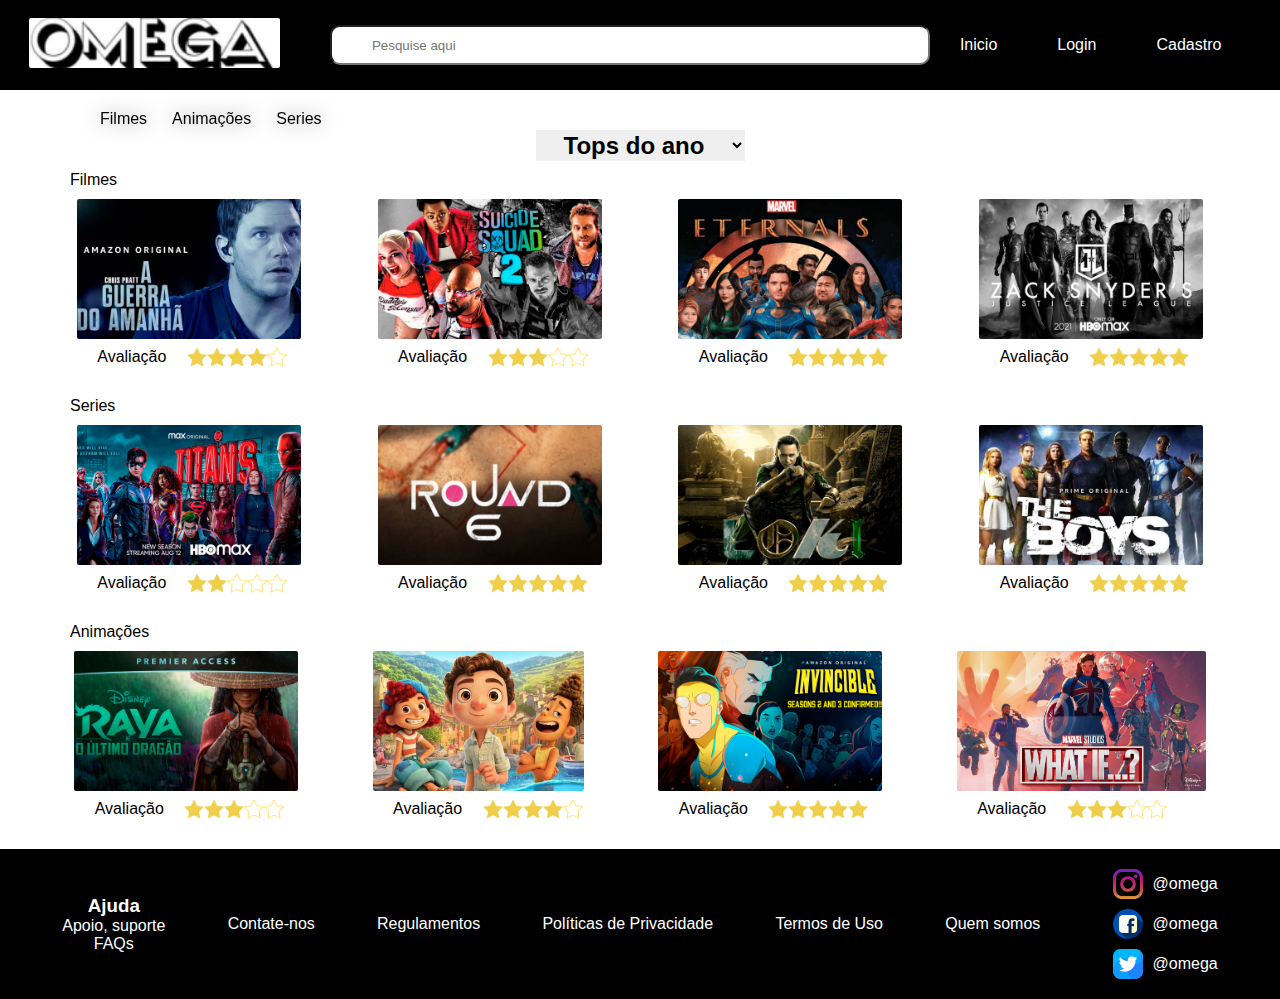
==== site/public/index.html @ 846889e3 "Esqueci minha senha/MD5/CSS e outras paginas" ====
<!DOCTYPE html>
<html lang="pt">
<head>
    <meta charset="UTF-8">
    <meta http-equiv="X-UA-Compatible" content="IE=edge">
    <meta name="viewport" content="width=device-width, initial-scale=1.0">
    <title> Projeto Omega </title>

    
    <!-- link do script -->
    <script src="./js/funcoes.js" ></script>

    <!-- links dos icons e css -->
    <link rel="stylesheet" href="./css/matrix.css">
    <link rel="stylesheet" href="./css/formulario.css">
    <link rel="preconnect" href="https://fonts.gstatic.com">
    <link href="https://fonts.googleapis.com/css2?family=Exo+2:ital,wght@0,100;0,200;0,300;0,400;0,500;0,600;0,700;0,800;0,900;1,100;1,200;1,300;1,400;1,500;1,600;1,700;1,800;1,900&display=swap" rel="stylesheet">


</head>
<body>
    
    <div class="header">
        <div class="logo">
            <img class="img_logo" src="./css/src/logo_inicial.png" alt="">
        </div>
        <div class="pesquisa">
            <input class="ipt_pesquisa" id="input_pesquisa" type="search" placeholder="Pesquise aqui">

            
        </div>
        <div class="links">
            <ul class="nav-item"><a href="./index.html"> Inicio </a></ul>
            <ul class="nav-item"><a href="#abrirLogin"> Login </a></ul>
            <ul class="nav-item"><a href="#abrirCadastro" > Cadastro </a></ul>
        </div>
    </div>


<!-- Login -->
        <div id="abrirLogin" class="modal">
            <div class="form_conteudo">
                <a href="#fecharLogin" title="Fechar" class="fechar">x</a>

                <div class="div_logo_form">
                    <img class="logo_form" src="./css/src/logo_inicial.png" alt="">
                </div>

                <div class="div_ipt_form">
                    <div>
                        <p>Email:</p>
                        <input id="email_login" class="ipt_form" type="email" placeholder="joao@provedor.com">

                        <p>Senha:</p>
                        <input id="senha_login" class="ipt_form" type="password" placeholder="senha123">
                    </div>
                </div>
                <a href="./trocar_senha.html"><p class="esqueci_senha">Esqueci minha senha </p></a>

                <button class="botao_form" onclick="entrar()">Entrar</button>
                <div class="clique_cadastrar">Não tem cadastro? <a href="#abrirCadastro"> Clique aqui </a></div>
                
            </div>
        </div>

<!-- Cadastro -->
        <div id="abrirCadastro" class="modal">
            <div class="form_conteudo div_cadastro">
                <a href="#fecharCadastro" title="Fechar" class="fechar">x</a>

                <div class="div_logo_form">
                    <img class="logo_form" src="./css/src/logo_inicial.png" alt="">
                </div>

                <div class="div_ipt_form">
                    <div class="div_cadastro_left">
                        <p>Nome:</p>
                        <input id="nome_cadastro" class="ipt_form" type="text" placeholder="Pedro">
                        
                        <p>Genero:</p>
                        <select id="genero_cadastro" class="ipt_form">
                            <option value=""> - Selecione uma opcao - </option>
                            <option value="M"> Masculino </option>
                            <option value="F"> Feminino </option>
                            <option value="N"> Neutro </option>
                        </select>
                        
                        <p>Filme preferido:</p>
                        <select id="filme_cadastro" class="ipt_form">
                            <datalist id="algo">
                                <option value="">Informe seu Filme favorito</option>
                                <option value="0">Não tenho</option>
                                <option value="1">A Guerra do Amanhã</option>
                                <option value="2">Esquadrão Suicida</option>
                                <option value="3">Eternos</option>
                                <option value="4">Liga da Justiça: SnyderCut</option>
                            </datalist>
                        </select>

                            
                    </div>

                    <div>
                        <p>Email:</p>
                        <input id="email_cadastro" class="ipt_form" type="email" placeholder="joao@provedor.com">

                        <p>Senha:</p>
                        <input id="senha_cadastro" class="ipt_form" type="password" placeholder="senha123">
                        
                        <p>Confirme sua senha:</p>
                        <input id="confirmacao_senha_cadastro" class="ipt_form" type="password" placeholder="senha123">
                    </div>
                </div>

                <button class="botao_form botao_cadastrar" onclick="cadastrar()">Cadastrar</button>
                
            </div>
        </div>

<!-- Banner -->
    <div class="banner">
        <div class="categoria">
            <ul class="banner-item"><a href="">Filmes</a></ul>

            <ul class="banner-item"><a href=""> Animações </a></ul>

            <ul class="banner-item"><a href="">Series</a></ul>
        </div>

        <div class="titulo">
            <select class="select_tops" id="">
                <option value="">Tops do ano</option>
                <option value="">Tops do mês</option>
                <option value="">Tops da semana</option>
            </select>
        </div>
        
        <div class="conteudo">

            <div class="selecao" > Filmes </div>
            <div class="primeira_linha">
                <div class="box">
                    <img class="img_sessoes" src="./css/src/conteudos/A guerra do amanha.jpg" alt="">
                    <div class="avaliacao"> 
                        <div class="text_avaliacao"> Avaliação </div>
                        <img class="img_avaliacao" src="./css/src/star_avaliacao/star1.png" alt="">
                        <img class="img_avaliacao" src="./css/src/star_avaliacao/star1.png" alt="">
                        <img class="img_avaliacao" src="./css/src/star_avaliacao/star1.png" alt="">
                        <img class="img_avaliacao" src="./css/src/star_avaliacao/star1.png" alt="">
                        <img class="img_avaliacao" src="./css/src/star_avaliacao/star0.png" alt="">
                    </div>
                </div>
                
                <div class="box">
                    <img class="img_sessoes" src="./css/src/conteudos/esquadrao suicida.jpg" alt="">
                    <div class="avaliacao"> 
                        <div class="text_avaliacao"> Avaliação </div>
                        <img class="img_avaliacao" src="./css/src/star_avaliacao/star1.png" alt="">
                        <img class="img_avaliacao" src="./css/src/star_avaliacao/star1.png" alt="">
                        <img class="img_avaliacao" src="./css/src/star_avaliacao/star1.png" alt="">
                        <img class="img_avaliacao" src="./css/src/star_avaliacao/star0.png" alt="">
                        <img class="img_avaliacao" src="./css/src/star_avaliacao/star0.png" alt="">
                    </div>
                </div>

                <div class="box">
                    <img class="img_sessoes" src="./css/src/conteudos/eternos.jpg" alt="">
                    <div class="avaliacao"> 
                        <div class="text_avaliacao"> Avaliação </div>
                        <img class="img_avaliacao" src="./css/src/star_avaliacao/star1.png" alt="">
                        <img class="img_avaliacao" src="./css/src/star_avaliacao/star1.png" alt="">
                        <img class="img_avaliacao" src="./css/src/star_avaliacao/star1.png" alt="">
                        <img class="img_avaliacao" src="./css/src/star_avaliacao/star1.png" alt="">
                        <img class="img_avaliacao" src="./css/src/star_avaliacao/star1.png" alt="">
                    </div>
                </div>

                <div class="box">
                    <img class="img_sessoes" src="./css/src/conteudos/liga da justiça.jpg" alt="">
                    <div class="avaliacao"> 
                        <div class="text_avaliacao"> Avaliação </div>
                        <img class="img_avaliacao" src="./css/src/star_avaliacao/star1.png" alt="">
                        <img class="img_avaliacao" src="./css/src/star_avaliacao/star1.png" alt="">
                        <img class="img_avaliacao" src="./css/src/star_avaliacao/star1.png" alt="">
                        <img class="img_avaliacao" src="./css/src/star_avaliacao/star1.png" alt="">
                        <img class="img_avaliacao" src="./css/src/star_avaliacao/star1.png" alt="">
                    </div>
                </div>
            </div>

            <div class="selecao" > Series </div>
            <div class="primeira_linha">
                <div class="box">
                    <img class="img_sessoes" src="./css/src/conteudos/titans.jpg" alt="">
                    <div class="avaliacao"> 
                        <div class="text_avaliacao"> Avaliação </div>
                        <img class="img_avaliacao" src="./css/src/star_avaliacao/star1.png" alt="">
                        <img class="img_avaliacao" src="./css/src/star_avaliacao/star1.png" alt="">
                        <img class="img_avaliacao" src="./css/src/star_avaliacao/star0.png" alt="">
                        <img class="img_avaliacao" src="./css/src/star_avaliacao/star0.png" alt="">
                        <img class="img_avaliacao" src="./css/src/star_avaliacao/star0.png" alt="">
                    </div>
                </div>

                <div class="box">
                    <img class="img_sessoes" src="./css/src/conteudos/round6.jpg" alt="">
                    <div class="avaliacao"> 
                        <div class="text_avaliacao"> Avaliação </div>
                        <img class="img_avaliacao" src="./css/src/star_avaliacao/star1.png" alt="">
                        <img class="img_avaliacao" src="./css/src/star_avaliacao/star1.png" alt="">
                        <img class="img_avaliacao" src="./css/src/star_avaliacao/star1.png" alt="">
                        <img class="img_avaliacao" src="./css/src/star_avaliacao/star1.png" alt="">
                        <img class="img_avaliacao" src="./css/src/star_avaliacao/star1.png" alt="">
                    </div>
                </div>

                <div class="box">
                    <img class="img_sessoes" src="./css/src/conteudos/loki.jpg" alt="">
                    <div class="avaliacao"> 
                        <div class="text_avaliacao"> Avaliação </div>
                        <img class="img_avaliacao" src="./css/src/star_avaliacao/star1.png" alt="">
                        <img class="img_avaliacao" src="./css/src/star_avaliacao/star1.png" alt="">
                        <img class="img_avaliacao" src="./css/src/star_avaliacao/star1.png" alt="">
                        <img class="img_avaliacao" src="./css/src/star_avaliacao/star1.png" alt="">
                        <img class="img_avaliacao" src="./css/src/star_avaliacao/star1.png" alt="">
                    </div>
                </div>

                <div class="box">
                    <img class="img_sessoes" src="./css/src/conteudos/the boys.jpg" alt="">
                    <div class="avaliacao"> 
                        <div class="text_avaliacao"> Avaliação </div>
                        <img class="img_avaliacao" src="./css/src/star_avaliacao/star1.png" alt="">
                        <img class="img_avaliacao" src="./css/src/star_avaliacao/star1.png" alt="">
                        <img class="img_avaliacao" src="./css/src/star_avaliacao/star1.png" alt="">
                        <img class="img_avaliacao" src="./css/src/star_avaliacao/star1.png" alt="">
                        <img class="img_avaliacao" src="./css/src/star_avaliacao/star1.png" alt="">
                    </div>
                </div>
            </div>

            <div class="selecao" > Animações </div>
            <div class="primeira_linha">
                <div class="box">
                    <img class="img_sessoes" src="./css/src/conteudos/raya.jpg"alt="">
                    <div class="avaliacao"> 
                        <div class="text_avaliacao"> Avaliação </div>
                        <img class="img_avaliacao" src="./css/src/star_avaliacao/star1.png" alt="">
                        <img class="img_avaliacao" src="./css/src/star_avaliacao/star1.png" alt="">
                        <img class="img_avaliacao" src="./css/src/star_avaliacao/star1.png" alt="">
                        <img class="img_avaliacao" src="./css/src/star_avaliacao/star0.png" alt="">
                        <img class="img_avaliacao" src="./css/src/star_avaliacao/star0.png" alt="">
                    </div>
                </div>

                <div class="box">
                    <img class="img_sessoes" src="./css/src/conteudos/luca.jpg" alt="">
                    <div class="avaliacao"> 
                        <div class="text_avaliacao"> Avaliação </div>
                        <img class="img_avaliacao" src="./css/src/star_avaliacao/star1.png" alt="">
                        <img class="img_avaliacao" src="./css/src/star_avaliacao/star1.png" alt="">
                        <img class="img_avaliacao" src="./css/src/star_avaliacao/star1.png" alt="">
                        <img class="img_avaliacao" src="./css/src/star_avaliacao/star1.png" alt="">
                        <img class="img_avaliacao" src="./css/src/star_avaliacao/star0.png" alt="">
                    </div>
                </div>

                <div class="box">
                    <img class="img_sessoes" src="./css/src/conteudos/invencivel.jpg" alt="">
                    <div class="avaliacao"> 
                        <div class="text_avaliacao"> Avaliação </div>
                        <img class="img_avaliacao" src="./css/src/star_avaliacao/star1.png" alt="">
                        <img class="img_avaliacao" src="./css/src/star_avaliacao/star1.png" alt="">
                        <img class="img_avaliacao" src="./css/src/star_avaliacao/star1.png" alt="">
                        <img class="img_avaliacao" src="./css/src/star_avaliacao/star1.png" alt="">
                        <img class="img_avaliacao" src="./css/src/star_avaliacao/star1.png" alt="">
                    </div>
                </div>

                <div class="box">
                    <img class="img_sessoes" src="./css/src/conteudos/what if.jpg" alt="">
                    <div class="avaliacao"> 
                        <div class="text_avaliacao"> Avaliação </div>
                        <img class="img_avaliacao" src="./css/src/star_avaliacao/star1.png" alt="">
                        <img class="img_avaliacao" src="./css/src/star_avaliacao/star1.png" alt="">
                        <img class="img_avaliacao" src="./css/src/star_avaliacao/star1.png" alt="">
                        <img class="img_avaliacao" src="./css/src/star_avaliacao/star0.png" alt="">
                        <img class="img_avaliacao" src="./css/src/star_avaliacao/star0.png" alt="">
                    </div>
                </div>
            </div>

        </div>
        
    </div>

    <div class="footer">
        <div class="container">
            <div class="div_ajuda">
                <h3>Ajuda</h3>
                <ul><a class="footer-item" href="">Apoio, suporte</a></ul>
                <ul><a class="footer_item" href="">FAQs</a></ul>
            </div>
            
            <a href="">Contate-nos</a>
            <a href="">Regulamentos</a>
            <a href="">Políticas de Privacidade</a>
            <a href="">Termos de Uso</a>
            <a href="">Quem somos</a>

            <div class="redes">
                <a href=""><img src="./css/src/logo_instagram.png" alt="">
                    <span>@omega</span>
                </a>
                <a href=""><img src="./css/src/logo_facebook.png" alt="">
                    <span>@omega</span>
                </a>
                <a href=""><img src="./css/src/logo_twitter.png" alt="">
                    <span>@omega</span>
                </a>
            </div>

        </div>
            
            
    </div>
    

</body>
</html>
<script>
function cadastrar() {
    // aguardar();

    var nomeVar = nome_cadastro.value;
    var generoVar = genero_cadastro.value;
    var filmeVar = filme_cadastro.value;

    var emailVar = email_cadastro.value;
    var senhaVar = senha_cadastro.value;
    var confirmacaoSenhaVar = confirmacao_senha_cadastro.value;

    if (nomeVar == "" || emailVar == "" || senhaVar == "" || confirmacaoSenhaVar == "") {

        window.alert("Preencha todos os campos para prosseguir!");
        if (nomeVar == "") {
            console.log('nome está em branco')
        }
        if (emailVar == "") {
            console.log('email está em branco')
        }
        if (senhaVar == "") {
            console.log('senha está em branco')
        }
        if (confirmacaoSenhaVar == "") {
            console.log('confirmacaoSenha está em branco')
        }
        return false;
    }

    if (emailVar.indexOf("@") == -1 || emailVar.indexOf(".com") == -1) {
        window.alert("Ops, e-mail inválido! Verifique e tente novamente.");
        return false;
    }

    if (senhaVar != confirmacaoSenhaVar) {
        window.alert("As senhas inseridas devem ser iguais para prosseguir!");
        return false;
    }

    fetch("/usuarios/cadastrar", {
        method: "POST",
        headers: {
            "Content-Type": "application/json"
        },
        body: JSON.stringify({
            nomeServer: nomeVar,
            emailServer: emailVar,
            senhaServer: senhaVar,
            generoServer: generoVar,
            filmeServer: filmeVar
        })
    }).then(function (resposta) {

        console.log("resposta: ", resposta);

        if (resposta.ok) {
            window.alert("Cadastro realizado com sucesso!");
            window.location = "#abrirLogin";
            limparFormulario();
        } else {
            throw ("Houve um erro ao tentar realizar o cadastro!");
        }
    }).catch(function (resposta) {
        console.log(`#ERRO: ${resposta}`);
    });

    return false;
}

function entrar() {
    // aguardar();

    var emailVar = email_login.value;
    var senhaVar = senha_login.value;

    console.log("FORM LOGIN: ", emailVar);
    console.log("FORM SENHA: ", senhaVar);

    // TODO: VERIFICAR AS VALIDAÇÕES QUE ELES ESTÃO APRENDENDO EM ALGORITMOS 
    if (emailVar == "" || senhaVar == "") {
        window.alert("Preencha todos os campos para prosseguir!");
        return false;
    }

    if (emailVar.indexOf("@") == -1 || emailVar.indexOf(".com") == -1) {
        window.alert("Ops, e-mail inválido! Verifique e tente novamente.");
        return false;
    }

    fetch("/usuarios/autenticar", {
        method: "POST",
        headers: {
            "Content-Type": "application/json"
        },
        body: JSON.stringify({
            emailServer: emailVar,
            senhaServer: senhaVar
        })
    }).then(function (resposta) {
        console.log("ESTOU NO THEN DO entrar()!")

        if (resposta.ok) {
            console.log(resposta);

            resposta.json().then(json => {
                console.log(json);
                console.log(JSON.stringify(json));

                sessionStorage.EMAIL_USUARIO = json.email;
                sessionStorage.NOME_USUARIO = json.nome;
                sessionStorage.ID_USUARIO = json.id;

                window.location = "./dashboard/cards.html";
                    

            });

        } else {

            console.log("Houve um erro ao tentar realizar o login!");

            resposta.text().then(texto => {
                console.error(texto);
            });
        }

    }).catch(function (erro) {
        console.log(erro);
    })

    return false;
}

function limparFormulario() {
    nome_cadastro.value = '';
    genero_cadastro.value = '';
    filme_cadastro.value = '';

    email_cadastro.value = ''; 
    senha_cadastro.value = '';
    confirmacao_senha_cadastro.value = '';
};



</script>
---- site/public/css/matrix.css ----
/* configurando o navegador */
*, body, html {
    padding: 0;
    margin: 0;
    font-family: 'Franklin Gothic Medium', 'Arial Narrow', Arial, sans-serif;
}

a {
    text-decoration: none;
}

a:visited {
    color: black;
}

/* quando o ponteiro do mouse passa no link */
a:hover {
    color: black;
}

/* quando o link for selecionado */
a:active {
    color: black;
}

.header a {
    color: #ffffff;
}

.header a:visited {
     color: #ffffff;
 }

 /* quando o ponteiro do mouse passa no link */
.header a:hover {
     color: #ffffff;
 }

 /* quando o link for selecionado */
 .header a:active {
     color: #ffffff;
}

.footer a:visited {
    color: #ffffff;
}

/* quando o ponteiro do mouse passa no link */
.footer a:hover {
    color: #ffffff;
}

/* quando o link for selecionado */
.footer a:active {
    color: #ffffff;
}

/* configurando o navegador */

/* Aqui começa o header */
.header {
    background-color: black;
    
    height: 90px;
    width: 100%;
    display: flex;
    justify-content: center;
    align-items: center;
    color: white;
    margin-bottom: 20px;
}


.img_logo {
    height: 50px;
    margin-right: 50px;
    border-radius: 2px;

}

.ipt_pesquisa {
    width: 600px;
    height: 40px;

    padding-left: 40px;
    border-radius: 10px;

}

.links {
    display: flex;
    
}

.nav-item {
    margin: 0 30px;
}

/* Aqui termina o header */



/* Aqui começa o Banner */
.banner {
    justify-content: center;
    height: 80%;
    width: 100%;

}

.banner a {
    color: #000000;
}

.categoria {
    height: 20px;
    width: 80%;
    display: flex;
    margin-top: 20px;
    margin-left: 100px;
    text-align: center;
    filter: drop-shadow(0px 0.5px 9px rgba(0, 0, 0, 0.5));
}


.banner-item {
    margin-right: 25px;
}

.titulo {
    justify-content: center;
    margin: auto;
    display: flex;    
}

.select_tops {
    font-size: 24px;
    font-weight: bold;
    padding: 1px;
    margin: auto;
    border: 0;
    text-align: center;    
    color: #000000;
}

.conteudo {
    align-items: center;
    margin-top: 10px;
    justify-content: center;
    justify-content: space-evenly;
    overflow: hidden;    
}

.conteudo .img_sessoes {
    display: flex;
    margin-bottom: 8px;
    max-width: 100%;
    cursor: pointer;
    -moz-transition: all 0.5s;
    -webkit-transition: all 0.5s;
    transition: all 0.5s;
    border-radius: 2px;
    height: 140px;
    object-fit: contain;
}

.img_sessoes:hover {
    -moz-transform: scale(1.1);
    -webkit-transform: scale(1.1);
    transform: scale(1.1);
}

.primeira_linha {
    display: flex;
    justify-content: space-evenly;
}

.box {
    text-align: center;
    justify-content: center;
    align-items: center;
    margin-bottom: 30px;
}

.selecao {
    margin-left: 70px;
    margin-bottom: 10px;
}

.avaliacao {
    width: 210px;
    display: flex;
    justify-content: center;
    align-items: center;
    text-align: center;
    
}
.text_avaliacao {
    margin: auto;
    width: 70px;

}

.img_avaliacao {
    height: 20px;
    cursor: pointer;
}
/* Aqui termina o banner */

.footer {
    background-color: black;
    height: 150px;
    color: white;
}

.container {
    height: 100%;
    display: flex;
    align-items: center;
    justify-content: space-evenly;

}

.div_ajuda {
    display: flex;
    flex-direction: column;
    align-items: center;
    justify-content: center;
}

.redes {
    display: flex;
    flex-direction: column;
    text-align: center;
    justify-content: center;
}

.redes a {
    display: flex;
    align-items: center;

}

.redes img {
    height: 30px;
    margin: 5px 10px ;
}
---- site/public/css/formulario.css ----
/* Formulario Login e Cadastro */
.modal {
    position: fixed;
    top: 0;
    right: 0;
    bottom: 0;
    left: 0;
    font-family: Arial, Helvetica, sans-serif;
    background: rgba(0,0,0,0.8);
    z-index: 99999;
    opacity:0;
    -webkit-transition: opacity 400ms ease-in;
    -moz-transition: opacity 400ms ease-in;
    transition: opacity 400ms ease-in;
    pointer-events: none;
    display: flex;
    justify-content: center;
    align-items: center;
  }

.modal:target {
    opacity: 1;
    pointer-events: auto;
}

.fechar {
  position: absolute;
  width: 30px;
  right: -5px;
  top: -10px;
  text-align: center;
  line-height: 30px;
  margin-top: 5px;
  background: #ff4545;
  border-radius: 5px;
  font-size: 16px;
  color: #8d0000;
}

.form_conteudo {
    position: relative;
    background-color: white;
    display: flex;
    height: 450px;
    width: 350px;
    align-items: center;
    flex-wrap: wrap;
    border-radius: 5px;
    font-size: 18px;
    font-family: 'Franklin Gothic Medium', 'Arial Narrow', Arial, sans-serif;
    flex-direction: column;
}


.form_conteudo .div_logo_form {
    height: 40px;
    width: 100%;
    margin: 60px auto 60px auto;
    display: flex;
    justify-content: center;
    
}

.form_conteudo .div_ipt_form {
    margin: 0 auto 0px auto;
    display: flex;
    justify-content: center;
}

.form_conteudo .div_ipt_form p {
    margin: 5px auto 0 auto;
    
}
.esqueci_senha {
    border: 0;
    background-color: transparent;
    text-align: center;
    font-size: 14px;
    font: lighter;
    width: 100%;
    cursor: pointer;
    margin-bottom: 30px;
    color: black;
}

.ipt_form {
    height: 28px;
    width: 180px;
    margin: 5px 0;
    padding-left: 12px;
    border-radius: 8px;
}

.botao_form {
    margin: 0 auto;
    height: 30px;
    width: 100px;
    background-color: black;
    color: white;
    border-radius: 8px;
    border: 2px red solid;
    cursor: pointer;
    font-size: 20px;
    
}

.botao_cadastrar {
    width: 120px;
    margin-top: 20px;
}

.clique_cadastrar {
    margin: 10px auto;
    color: black;
}

.div_cadastro {
    height: 490px;
    width: 500px;
    display: flex;
}

.div_cadastro_left {
    margin-right: 50px;
}

/* Formulario Login e Cadastro */
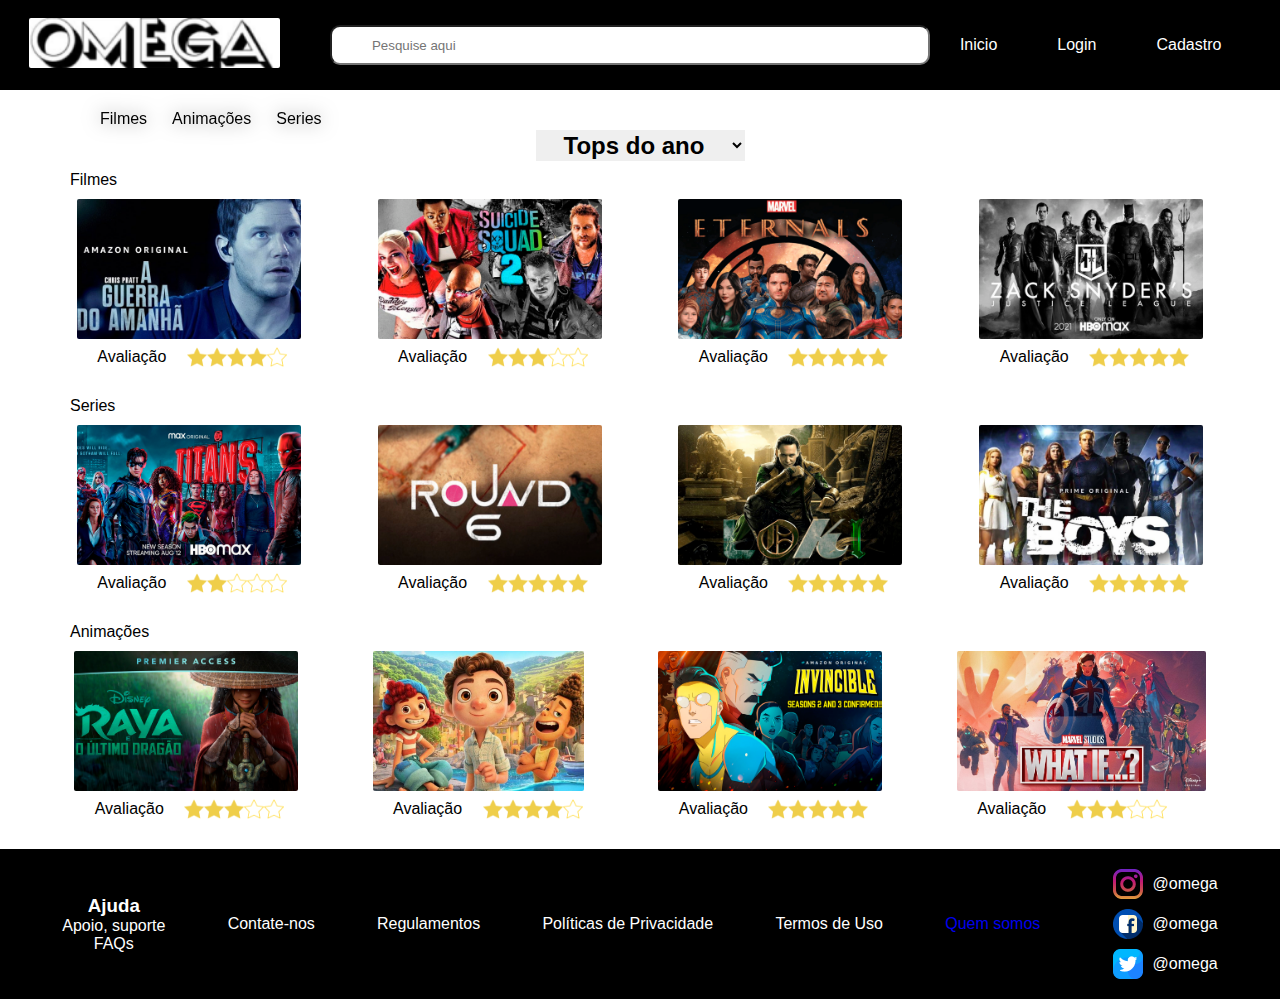
==== commit 6408d702: "Arquivos" ====
--- a/site/public/index.html
+++ b/site/public/index.html
@@ -5,9 +5,9 @@
     <meta http-equiv="X-UA-Compatible" content="IE=edge">
     <meta name="viewport" content="width=device-width, initial-scale=1.0">
     <title> Projeto Omega </title>
-
     
     <!-- link do script -->
+    <script src="./js/avaliacao.js" ></script>
     <script src="./js/funcoes.js" ></script>
 
     <!-- links dos icons e css -->
@@ -19,23 +19,22 @@
 
 </head>
 <body>
-    
+<!-- Header -->
     <div class="header">
         <div class="logo">
-            <img class="img_logo" src="./css/src/logo_inicial.png" alt="">
-        </div>
+            <a href="./index.html"><img class="img_logo" src="./css/src/logo_inicial.png" alt=""></a>
+        </div>
+
         <div class="pesquisa">
-            <input class="ipt_pesquisa" id="input_pesquisa" type="search" placeholder="Pesquise aqui">
-
-            
-        </div>
+            <input class="ipt_pesquisa" id="input_pesquisa" oninput="pesquisar()" type="search" placeholder="Pesquise aqui">
+        </div>
+
         <div class="links">
             <ul class="nav-item"><a href="./index.html"> Inicio </a></ul>
             <ul class="nav-item"><a href="#abrirLogin"> Login </a></ul>
             <ul class="nav-item"><a href="#abrirCadastro" > Cadastro </a></ul>
         </div>
     </div>
-
 
 <!-- Login -->
         <div id="abrirLogin" class="modal">
@@ -94,6 +93,20 @@
                                 <option value="2">Esquadrão Suicida</option>
                                 <option value="3">Eternos</option>
                                 <option value="4">Liga da Justiça: SnyderCut</option>
+                                <option value="5">Alerta Vermelho</option>
+                                <option value="6">Deadpool 2</option>
+                                <option value="7">Shazam</option>
+                                <option value="8">Nobody</option>
+                                <option value="9">Lucca</option>
+                                <option value="10">Mulher Maravilha</option>
+                                <option value="11">Madagascar</option>
+                                <option value="12">Hulk</option>
+                                <option value="13">Vingadores</option>
+                                <option value="14">Esquadrão 6</option>
+                                <option value="15">Space Jam</option>
+                                <option value="16">Viuva Negra</option>
+                                <option value="17">Shang Chi: A Lenda dos Dez Anéis</option>
+                                <option value="18">Raya</option>
                             </datalist>
                         </select>
 
@@ -141,7 +154,7 @@
             <div class="primeira_linha">
                 <div class="box">
                     <img class="img_sessoes" src="./css/src/conteudos/A guerra do amanha.jpg" alt="">
-                    <div class="avaliacao"> 
+                    <div class="avaliacao">
                         <div class="text_avaliacao"> Avaliação </div>
                         <img class="img_avaliacao" src="./css/src/star_avaliacao/star1.png" alt="">
                         <img class="img_avaliacao" src="./css/src/star_avaliacao/star1.png" alt="">
@@ -152,7 +165,7 @@
                 </div>
                 
                 <div class="box">
-                    <img class="img_sessoes" src="./css/src/conteudos/esquadrao suicida.jpg" alt="">
+                    <img id="" class="img_sessoes" src="./css/src/conteudos/esquadrao suicida.jpg" alt="">
                     <div class="avaliacao"> 
                         <div class="text_avaliacao"> Avaliação </div>
                         <img class="img_avaliacao" src="./css/src/star_avaliacao/star1.png" alt="">
@@ -294,6 +307,7 @@
         
     </div>
 
+<!-- Footer -->
     <div class="footer">
         <div class="container">
             <div class="div_ajuda">
@@ -306,7 +320,7 @@
             <a href="">Regulamentos</a>
             <a href="">Políticas de Privacidade</a>
             <a href="">Termos de Uso</a>
-            <a href="">Quem somos</a>
+            <a href="./quem_somos.html">Quem somos</a>
 
             <div class="redes">
                 <a href=""><img src="./css/src/logo_instagram.png" alt="">
@@ -329,16 +343,71 @@
 </body>
 </html>
 <script>
-function cadastrar() {
-    // aguardar();
-
-    var nomeVar = nome_cadastro.value;
-    var generoVar = genero_cadastro.value;
+function visualizar() {
+    var senhaVar = senha_login.value;
+
+    console.log("FORM LOGIN: ", emailVar);
+    console.log("FORM SENHA: ", senhaVar);
+
+    // TODO: VERIFICAR AS VALIDAÇÕES QUE ELES ESTÃO APRENDENDO EM ALGORITMOS 
+    if (emailVar == "" || senhaVar == "") {
+        window.alert("Preencha todos os campos para prosseguir!");
+        return false;
+    }
+
+    if (emailVar.indexOf("@") == -1 || emailVar.indexOf(".com") == -1) {
+        window.alert("Ops, e-mail inválido! Verifique e tente novamente.");
+        return false;
+    }
+
+    fetch("/usuarios/autenticar", {
+        method: "POST",
+        headers: {
+            "Content-Type": "application/json"
+        },
+        body: JSON.stringify({
+            emailServer: emailVar,
+            senhaServer: senhaVar
+        })
+    }).then(function (resposta) {
+        console.log("ESTOU NO THEN DO entrar()!")
+
+        if (resposta.ok) {
+            console.log(resposta);
+
+            resposta.json().then(json => {
+                console.log(json);
+                console.log(JSON.stringify(json));
+
+                sessionStorage.EMAIL_USUARIO = json.email;
+                sessionStorage.NOME_USUARIO = json.nome;
+                sessionStorage.ID_USUARIO = json.id;
+
+                window.location = "./dashboard/cards.html";
+                    
+
+            });
+
+        } else {
+
+            console.log("Houve um erro ao tentar realizar o login!");
+
+            resposta.text().then(texto => {
+                console.error(texto);
+            });
+        }
+
+    }).catch(function (erro) {
+        console.log(erro);
+    })
+
+    return false;
+}
+
+function avaliar() {
+
     var filmeVar = filme_cadastro.value;
-
-    var emailVar = email_cadastro.value;
-    var senhaVar = senha_cadastro.value;
-    var confirmacaoSenhaVar = confirmacao_senha_cadastro.value;
+    var idusuarioVar = idUsuario
 
     if (nomeVar == "" || emailVar == "" || senhaVar == "" || confirmacaoSenhaVar == "") {
 
@@ -396,6 +465,75 @@
     });
 
     return false;
+
+}
+function cadastrar() {
+    // aguardar();
+
+    var nomeVar = nome_cadastro.value;
+    var generoVar = genero_cadastro.value;
+    var filmeVar = filme_cadastro.value;
+
+    var emailVar = email_cadastro.value;
+    var senhaVar = senha_cadastro.value;
+    var confirmacaoSenhaVar = confirmacao_senha_cadastro.value;
+
+    if (nomeVar == "" || emailVar == "" || senhaVar == "" || confirmacaoSenhaVar == "") {
+
+        window.alert("Preencha todos os campos para prosseguir!");
+        if (nomeVar == "") {
+            console.log('nome está em branco')
+        }
+        if (emailVar == "") {
+            console.log('email está em branco')
+        }
+        if (senhaVar == "") {
+            console.log('senha está em branco')
+        }
+        if (confirmacaoSenhaVar == "") {
+            console.log('confirmacaoSenha está em branco')
+        }
+        return false;
+    }
+
+    if (emailVar.indexOf("@") == -1 || emailVar.indexOf(".com") == -1) {
+        window.alert("Ops, e-mail inválido! Verifique e tente novamente.");
+        return false;
+    }
+
+    if (senhaVar != confirmacaoSenhaVar) {
+        window.alert("As senhas inseridas devem ser iguais para prosseguir!");
+        return false;
+    }
+
+    fetch("/usuarios/cadastrar", {
+        method: "POST",
+        headers: {
+            "Content-Type": "application/json"
+        },
+        body: JSON.stringify({
+            nomeServer: nomeVar,
+            emailServer: emailVar,
+            senhaServer: senhaVar,
+            generoServer: generoVar,
+            filmeServer: filmeVar
+        })
+    }).then(function (resposta) {
+
+        console.log("resposta: ", resposta);
+
+        if (resposta.ok) {
+            window.alert("Cadastro realizado com sucesso!");
+            window.location = "#abrirLogin";
+            limparFormulario();
+        } else {
+            throw ("Houve um erro ao tentar realizar o cadastro!");
+        }
+    }).catch(function (resposta) {
+        console.log(`#ERRO: ${resposta}`);
+    });
+
+    return false;
 }
 
 function entrar() {
@@ -471,7 +609,4 @@
     senha_cadastro.value = '';
     confirmacao_senha_cadastro.value = '';
 };
-
-
-
 </script>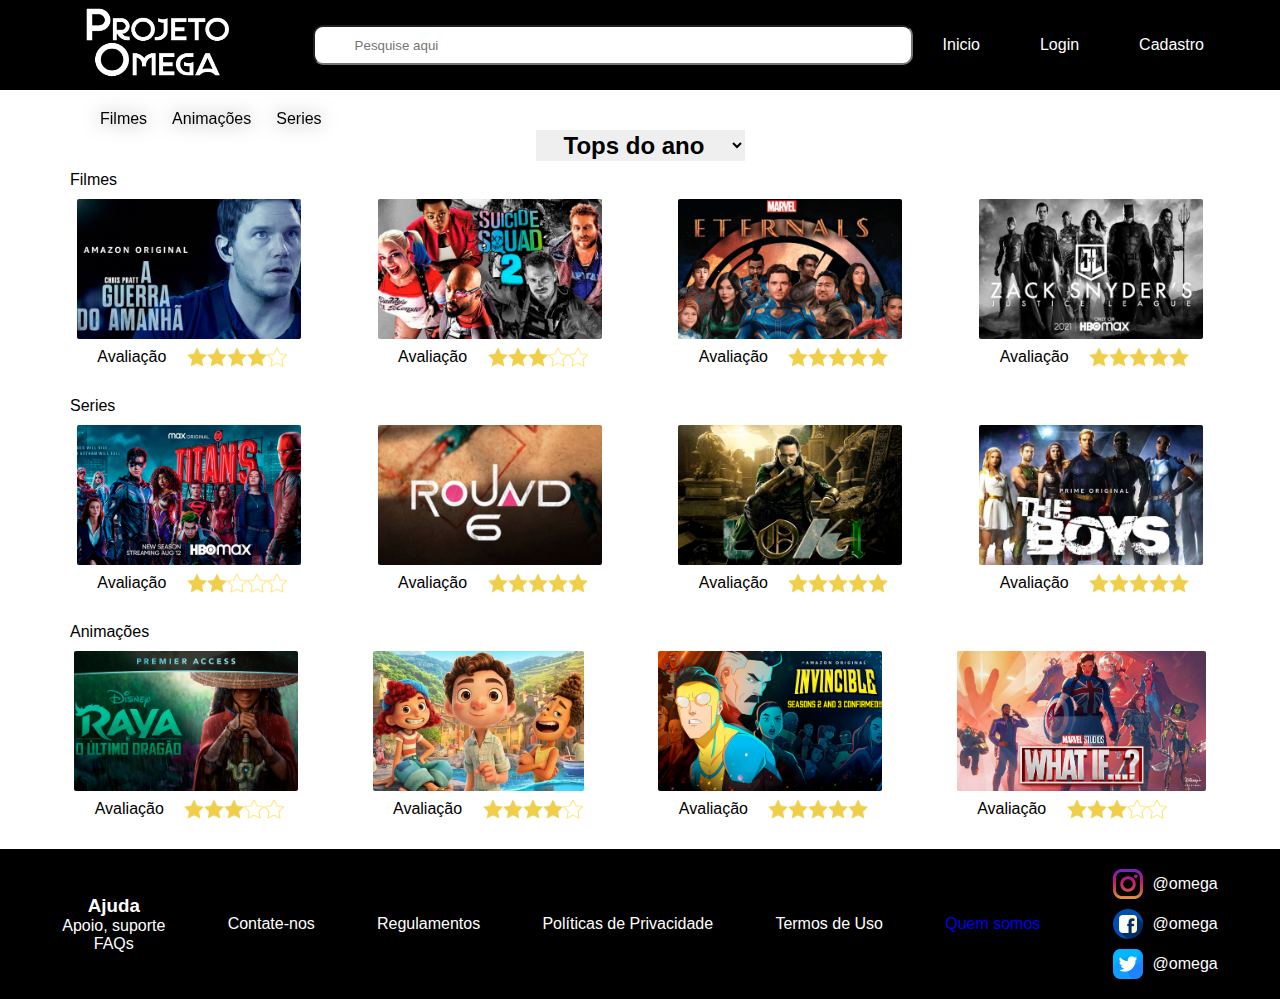
==== commit 18df75e9: "Conclusão 90%" ====
--- a/site/public/index.html
+++ b/site/public/index.html
@@ -22,7 +22,7 @@
 <!-- Header -->
     <div class="header">
         <div class="logo">
-            <a href="./index.html"><img class="img_logo" src="./css/src/logo_inicial.png" alt=""></a>
+            <a href="./index.html"><img class="img_logo" src="./css/src/Logo_secundaria.png" alt=""></a>
         </div>
 
         <div class="pesquisa">
@@ -85,8 +85,7 @@
                         </select>
                         
                         <p>Filme preferido:</p>
-                        <select id="filme_cadastro" class="ipt_form">
-                            <datalist id="algo">
+                            <select class="ipt_form" id="filme_cadastro">
                                 <option value="">Informe seu Filme favorito</option>
                                 <option value="0">Não tenho</option>
                                 <option value="1">A Guerra do Amanhã</option>
@@ -107,10 +106,7 @@
                                 <option value="16">Viuva Negra</option>
                                 <option value="17">Shang Chi: A Lenda dos Dez Anéis</option>
                                 <option value="18">Raya</option>
-                            </datalist>
-                        </select>
-
-                            
+                            </select>
                     </div>
 
                     <div>
@@ -142,9 +138,9 @@
 
         <div class="titulo">
             <select class="select_tops" id="">
-                <option value="">Tops do ano</option>
-                <option value="">Tops do mês</option>
-                <option value="">Tops da semana</option>
+                <option value="ano">Tops do ano</option>
+                <option value="mes">Tops do mês</option>
+                <option value="semana">Tops da semana</option>
             </select>
         </div>
         
@@ -255,7 +251,7 @@
             <div class="selecao" > Animações </div>
             <div class="primeira_linha">
                 <div class="box">
-                    <img class="img_sessoes" src="./css/src/conteudos/raya.jpg"alt="">
+                    <img id class="img_sessoes" src="./css/src/conteudos/raya.jpg"alt="">
                     <div class="avaliacao"> 
                         <div class="text_avaliacao"> Avaliação </div>
                         <img class="img_avaliacao" src="./css/src/star_avaliacao/star1.png" alt="">
@@ -343,71 +339,16 @@
 </body>
 </html>
 <script>
-function visualizar() {
-    var senhaVar = senha_login.value;
-
-    console.log("FORM LOGIN: ", emailVar);
-    console.log("FORM SENHA: ", senhaVar);
-
-    // TODO: VERIFICAR AS VALIDAÇÕES QUE ELES ESTÃO APRENDENDO EM ALGORITMOS 
-    if (emailVar == "" || senhaVar == "") {
-        window.alert("Preencha todos os campos para prosseguir!");
-        return false;
-    }
-
-    if (emailVar.indexOf("@") == -1 || emailVar.indexOf(".com") == -1) {
-        window.alert("Ops, e-mail inválido! Verifique e tente novamente.");
-        return false;
-    }
-
-    fetch("/usuarios/autenticar", {
-        method: "POST",
-        headers: {
-            "Content-Type": "application/json"
-        },
-        body: JSON.stringify({
-            emailServer: emailVar,
-            senhaServer: senhaVar
-        })
-    }).then(function (resposta) {
-        console.log("ESTOU NO THEN DO entrar()!")
-
-        if (resposta.ok) {
-            console.log(resposta);
-
-            resposta.json().then(json => {
-                console.log(json);
-                console.log(JSON.stringify(json));
-
-                sessionStorage.EMAIL_USUARIO = json.email;
-                sessionStorage.NOME_USUARIO = json.nome;
-                sessionStorage.ID_USUARIO = json.id;
-
-                window.location = "./dashboard/cards.html";
-                    
-
-            });
-
-        } else {
-
-            console.log("Houve um erro ao tentar realizar o login!");
-
-            resposta.text().then(texto => {
-                console.error(texto);
-            });
-        }
-
-    }).catch(function (erro) {
-        console.log(erro);
-    })
-
-    return false;
-}
-
-function avaliar() {
-
+function cadastrar() {
+    // aguardar();
+
+    var nomeVar = nome_cadastro.value;
+    var generoVar = genero_cadastro.value;
     var filmeVar = filme_cadastro.value;
-    var idusuarioVar = idUsuario
+
+    var emailVar = email_cadastro.value;
+    var senhaVar = senha_cadastro.value;
+    var confirmacaoSenhaVar = confirmacao_senha_cadastro.value;
 
     if (nomeVar == "" || emailVar == "" || senhaVar == "" || confirmacaoSenhaVar == "") {
 
@@ -465,75 +406,6 @@
     });
 
     return false;
-
-}
-function cadastrar() {
-    // aguardar();
-
-    var nomeVar = nome_cadastro.value;
-    var generoVar = genero_cadastro.value;
-    var filmeVar = filme_cadastro.value;
-
-    var emailVar = email_cadastro.value;
-    var senhaVar = senha_cadastro.value;
-    var confirmacaoSenhaVar = confirmacao_senha_cadastro.value;
-
-    if (nomeVar == "" || emailVar == "" || senhaVar == "" || confirmacaoSenhaVar == "") {
-
-        window.alert("Preencha todos os campos para prosseguir!");
-        if (nomeVar == "") {
-            console.log('nome está em branco')
-        }
-        if (emailVar == "") {
-            console.log('email está em branco')
-        }
-        if (senhaVar == "") {
-            console.log('senha está em branco')
-        }
-        if (confirmacaoSenhaVar == "") {
-            console.log('confirmacaoSenha está em branco')
-        }
-        return false;
-    }
-
-    if (emailVar.indexOf("@") == -1 || emailVar.indexOf(".com") == -1) {
-        window.alert("Ops, e-mail inválido! Verifique e tente novamente.");
-        return false;
-    }
-
-    if (senhaVar != confirmacaoSenhaVar) {
-        window.alert("As senhas inseridas devem ser iguais para prosseguir!");
-        return false;
-    }
-
-    fetch("/usuarios/cadastrar", {
-        method: "POST",
-        headers: {
-            "Content-Type": "application/json"
-        },
-        body: JSON.stringify({
-            nomeServer: nomeVar,
-            emailServer: emailVar,
-            senhaServer: senhaVar,
-            generoServer: generoVar,
-            filmeServer: filmeVar
-        })
-    }).then(function (resposta) {
-
-        console.log("resposta: ", resposta);
-
-        if (resposta.ok) {
-            window.alert("Cadastro realizado com sucesso!");
-            window.location = "#abrirLogin";
-            limparFormulario();
-        } else {
-            throw ("Houve um erro ao tentar realizar o cadastro!");
-        }
-    }).catch(function (resposta) {
-        console.log(`#ERRO: ${resposta}`);
-    });
-
-    return false;
 }
 
 function entrar() {
@@ -579,7 +451,7 @@
                 sessionStorage.NOME_USUARIO = json.nome;
                 sessionStorage.ID_USUARIO = json.id;
 
-                window.location = "./dashboard/cards.html";
+                window.location = "./metrica.html";
                     
 
             });
--- a/site/public/css/matrix.css
+++ b/site/public/css/matrix.css
@@ -70,9 +70,9 @@
     margin-bottom: 20px;
 }
 
-
 .img_logo {
-    height: 50px;
+    height: 150px;
+    margin-top: 15px;
     margin-right: 50px;
     border-radius: 2px;
 
--- a/site/public/css/formulario.css
+++ b/site/public/css/formulario.css
@@ -55,10 +55,14 @@
 .form_conteudo .div_logo_form {
     height: 40px;
     width: 100%;
-    margin: 60px auto 60px auto;
+    margin: 10px auto 100px auto;
     display: flex;
     justify-content: center;
     
+}
+
+.logo_form {
+    height: 160px;
 }
 
 .form_conteudo .div_ipt_form {
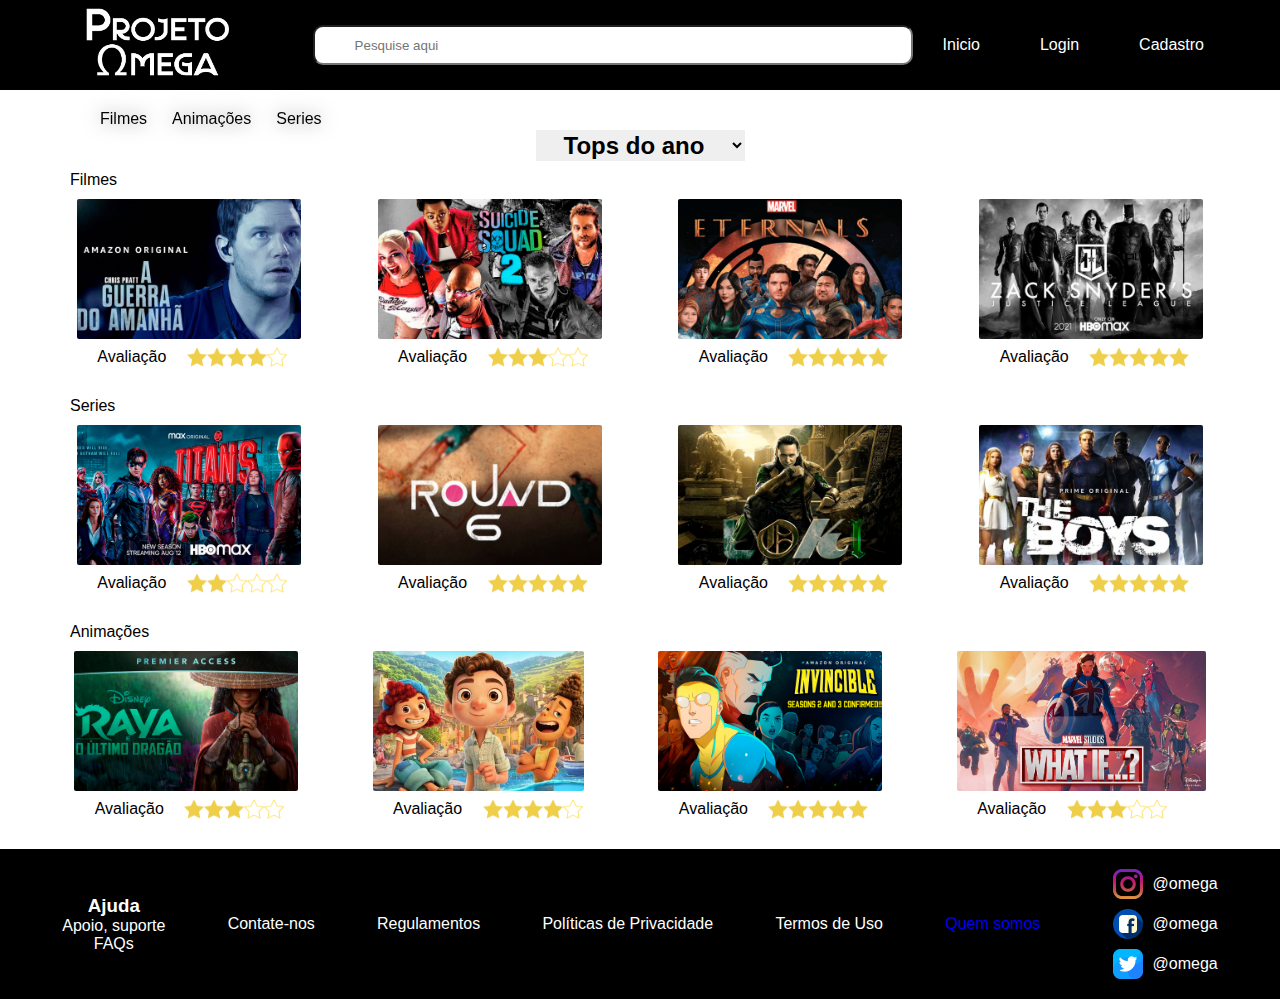
==== commit 4b241349: "Conclusão 99%" ====
--- a/site/public/index.html
+++ b/site/public/index.html
@@ -14,6 +14,7 @@
     <link rel="stylesheet" href="./css/matrix.css">
     <link rel="stylesheet" href="./css/formulario.css">
     <link rel="preconnect" href="https://fonts.gstatic.com">
+    <link rel="shortcut icon" href="css/src/icon.png" type="image/x-icon">
     <link href="https://fonts.googleapis.com/css2?family=Exo+2:ital,wght@0,100;0,200;0,300;0,400;0,500;0,600;0,700;0,800;0,900;1,100;1,200;1,300;1,400;1,500;1,600;1,700;1,800;1,900&display=swap" rel="stylesheet">
 
 
